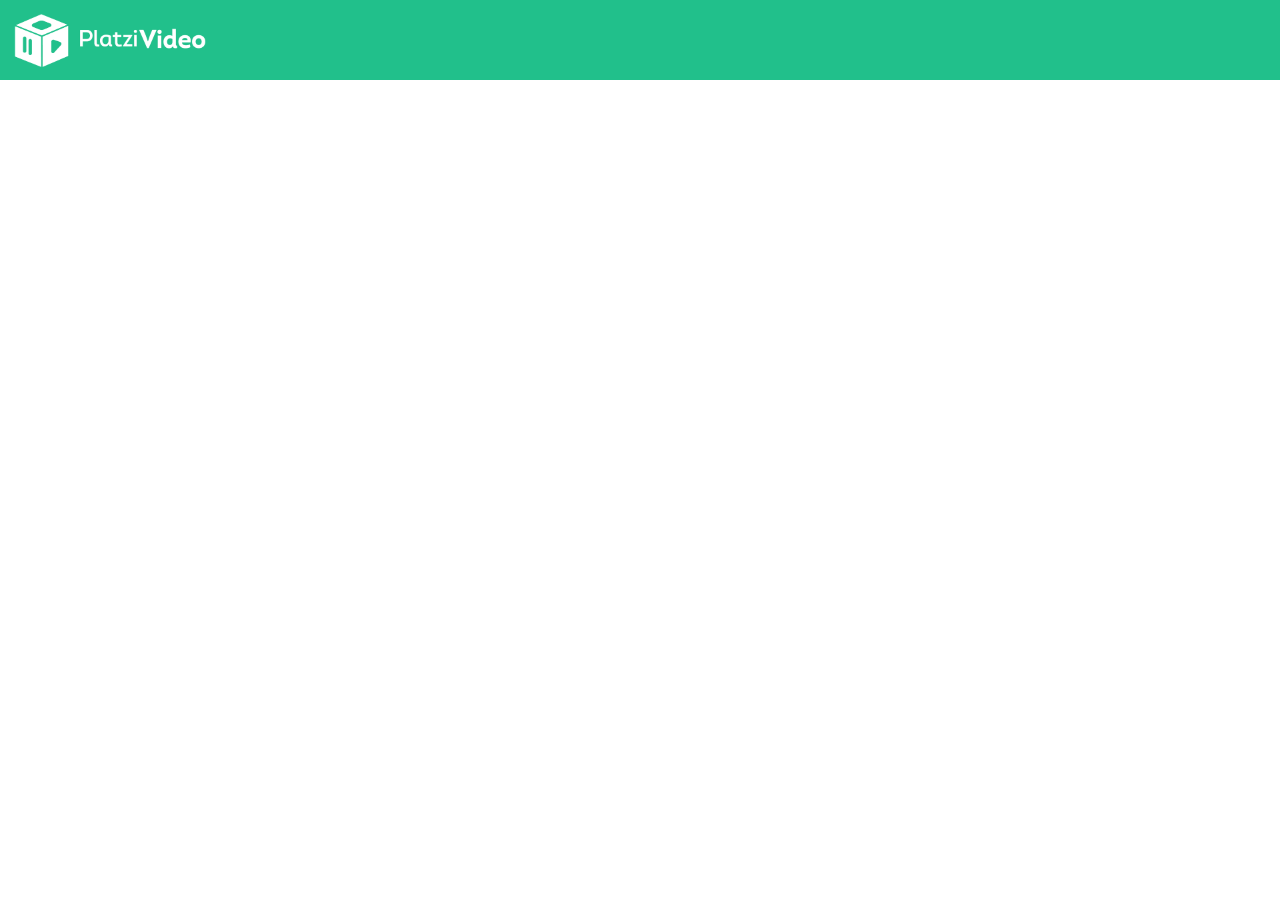
==== header.html @ 89f97034 "Header con logo" ====
<!DOCTYPE html>
<html lang="en">
<head>
    <meta charset="UTF-8">
    <meta name="viewport" content="width=device-width, initial-scale=1.0">
    <meta http-equiv="X-UA-Compatible" content="ie=edge">
    <title>Header</title>
    <style>
        body{
            margin: 0px;
        }
        header{
            background-color: #21C08B;
            width: 100%;
            height: 80px;
        }
        header img{
            width: 200px;
            margin-top: 10px;
            margin-left: 10px;
        }
    </style>
</head>
<body>
    <header>
        <img src="logo-platzi-video-BW2.png" alt="logo platzi">
    </header>
</body>
</html>
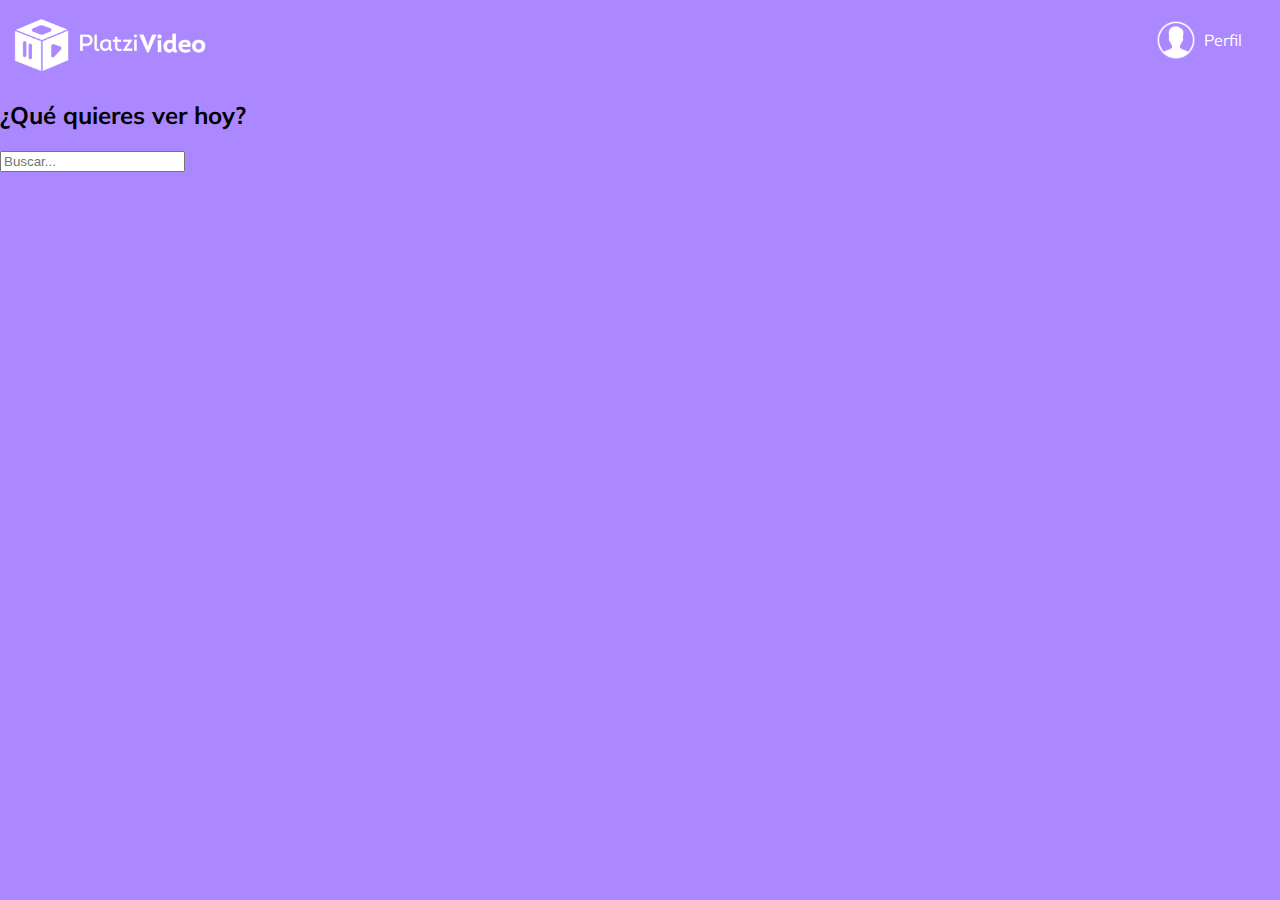
==== commit e3632e00: "Header con menu desplegable" ====
--- a/header.html
+++ b/header.html
@@ -1,29 +1,95 @@
 <!DOCTYPE html>
-<html lang="en">
+<html lang="es">
 <head>
     <meta charset="UTF-8">
     <meta name="viewport" content="width=device-width, initial-scale=1.0">
     <meta http-equiv="X-UA-Compatible" content="ie=edge">
+    <link href="https://fonts.googleapis.com/css2?family=Mulish:ital,wght@0,200;0,300;0,400;0,500;0,600;0,700;0,800;0,900;1,200;1,300;1,400;1,500;1,600;1,700;1,800;1,900&display=swap" rel="stylesheet">
     <title>Header</title>
     <style>
         body{
             margin: 0px;
+            background-color: #ab88ff;
+            font-family: 'Mulish', sans-serif;
         }
-        header{
-            background-color: #21C08B;
+        .header{
+            /* background-color: #21C08B; */
+            background-color: #ab88ff;
             width: 100%;
             height: 80px;
+            display: flex;
+            justify-content: space-between;
+            align-items: center;
         }
-        header img{
+        .header__img{
             width: 200px;
             margin-top: 10px;
             margin-left: 10px;
         }
+        .header__menu{
+            margin-right: 30px;
+        }
+        .header__menu ul{
+            display: none;
+            list-style: none;
+            padding: 0px;
+            position: absolute;
+            text-align: right;
+            margin: 0px 0px 0px -14px;
+        }
+        .header__menu:hover ul, ul:hover{
+            display: block;
+        }
+        .header__menu li{
+            margin: 10px 10px;
+        }
+        .header__menu li a{
+            color: white;
+            text-decoration: none;
+        }
+        .header__menu li a:hover{
+            text-decoration: underline;
+        }
+        .header__menu--profile{
+            margin-right: 8px;
+            display: flex;
+            align-items: center;
+            cursor: pointer;
+        }
+        .header__menu--profile img{
+            margin-right: 8px;
+            width: 40px;
+        }
+        .header__menu--profile p{
+            margin: 0px;
+            color: white;
+        }
     </style>
 </head>
 <body>
-    <header>
-        <img src="logo-platzi-video-BW2.png" alt="logo platzi">
+    <header class="header">
+        <img class="header__img" src="logo-platzi-video-BW2.png" alt="logo platzi">
+        <div class="header__menu">
+            <div class="header__menu--profile">
+                <img src="./user-icon.png" alt="User">
+                <p>Perfil</p>
+            </div>
+            <ul>
+                <li><a href="/">Cuenta</a></li>
+                <li><a href="/">Cerrar Sesión</a></li>
+            </ul>
+        </div>
     </header>
+    <section>
+        <h2>¿Qué quieres ver hoy?</h2>
+        <input type="text" name="" id="" placeholder="Buscar...">
+    </section>
+    <!-- <details>
+        <summary>Label</summary>
+        <ul>
+            <li>Item</li>
+          <li>Item</li>
+        </ul>
+      </details> -->
 </body>
 </html>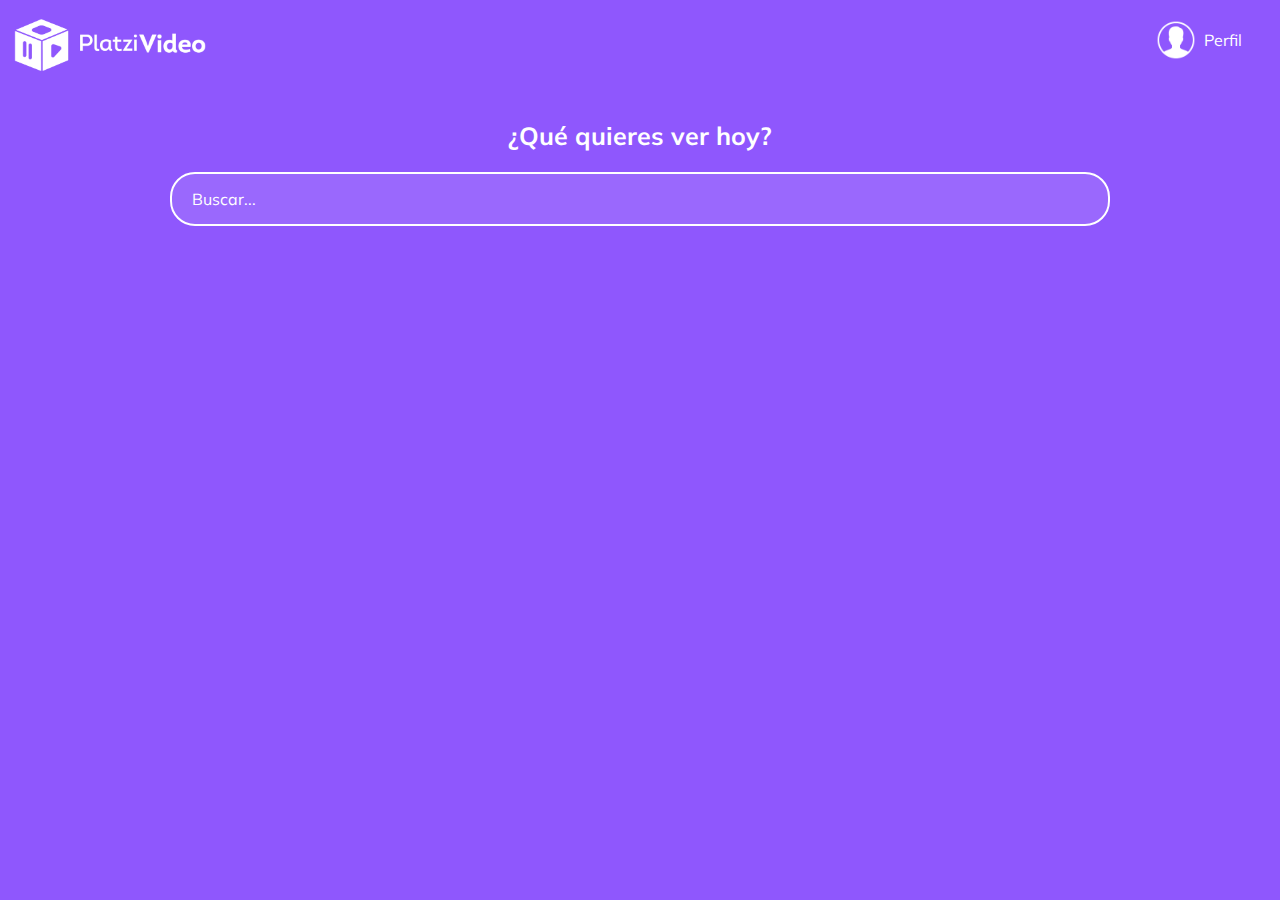
==== commit 87cd0d29: "Buscador" ====
--- a/header.html
+++ b/header.html
@@ -9,12 +9,14 @@
     <style>
         body{
             margin: 0px;
-            background-color: #ab88ff;
+            background-color: #8f57fd;
             font-family: 'Mulish', sans-serif;
         }
         .header{
-            /* background-color: #21C08B; */
-            background-color: #ab88ff;
+            /* #21C08B
+               #ab88ff
+             */
+            background-color: #8f57fd;
             width: 100%;
             height: 80px;
             display: flex;
@@ -64,6 +66,35 @@
             margin: 0px;
             color: white;
         }
+        .main{
+            height: 300px;
+            margin-top: 40px;
+        }
+        .main__title{
+            color: white;
+            font-size: 25px;
+            display: flex;
+            justify-content: center;
+        }
+        .main__searchEngine{
+            display: flex;
+            justify-content: center;
+        }
+        .main__input{
+            background-color: rgba(255, 255, 255, 0.1);
+            border: 2px solid white;
+            border-radius: 25px;
+            color: white;
+            font-family: 'Mulish', sans-serif;
+            font-size: 16px;
+            height: 50px;
+            padding: 0px 20px;
+            width: 70%;
+            outline: none;
+        }
+        .main__input::placeholder{
+            color: white;
+        }
     </style>
 </head>
 <body>
@@ -80,9 +111,11 @@
             </ul>
         </div>
     </header>
-    <section>
-        <h2>¿Qué quieres ver hoy?</h2>
-        <input type="text" name="" id="" placeholder="Buscar...">
+    <section class="main">
+        <h2 class="main__title">¿Qué quieres ver hoy?</h2>
+        <div class="main__searchEngine">
+            <input class="main__input" type="text" placeholder="Buscar...">
+        </div>
     </section>
     <!-- <details>
         <summary>Label</summary>
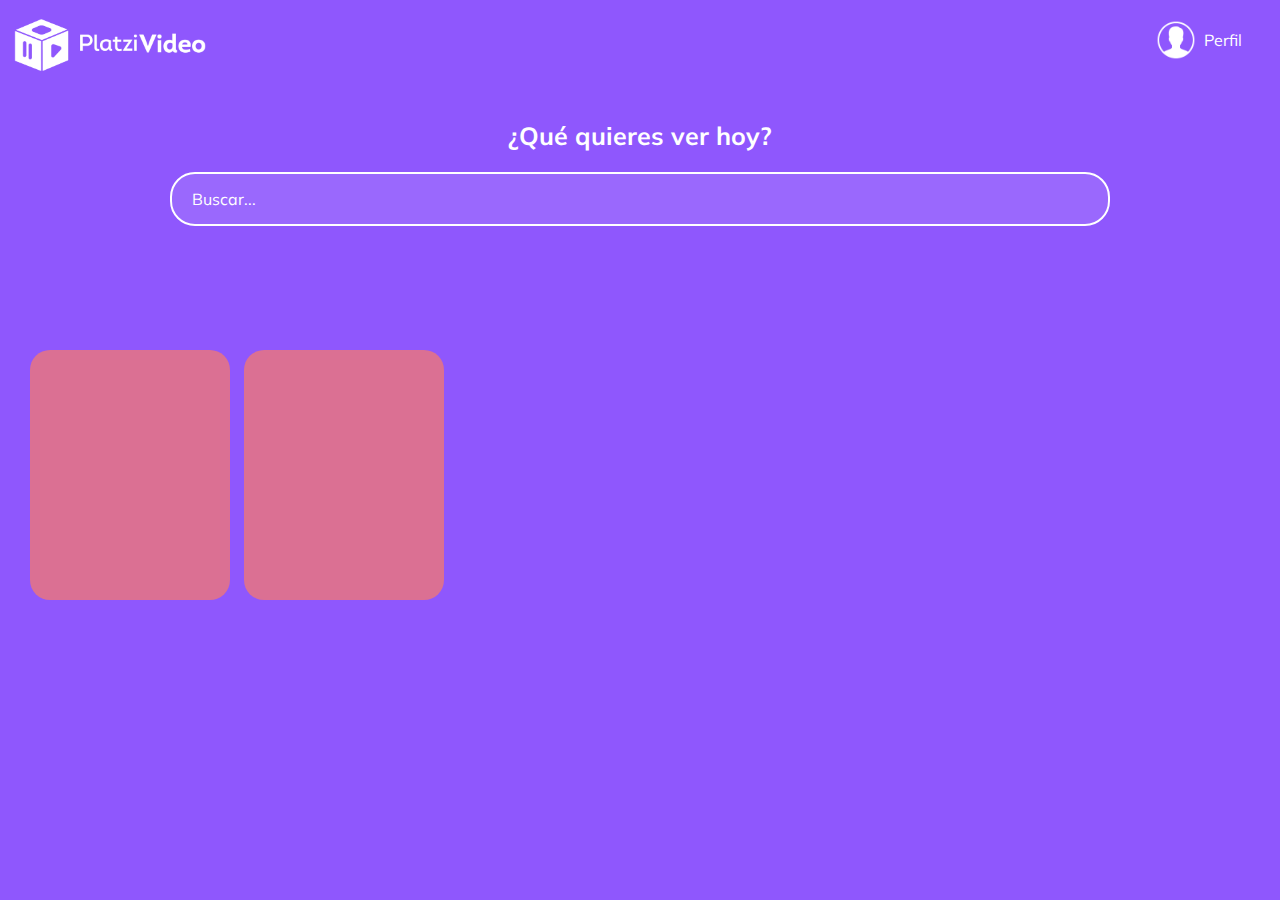
==== commit 4cb9a90d: "Carrousel v1" ====
--- a/header.html
+++ b/header.html
@@ -67,7 +67,7 @@
             color: white;
         }
         .main{
-            height: 300px;
+            height: 130px;
             margin-top: 40px;
         }
         .main__title{
@@ -95,6 +95,39 @@
         .main__input::placeholder{
             color: white;
         }
+        .carousel{
+            width: 100%;
+            overflow: scroll;
+            padding: 30px;
+            position: relative;
+        }
+        .carousel__container{
+            white-space: nowrap;
+            margin: 70px 0px;
+            padding-bottom: 10px;
+        }
+        .carousel__item{
+            background-color: palevioletred;
+            width: 200px;
+            height: 250px;
+            border-radius: 20px;
+            overflow: hidden;
+            margin-right: 10px;
+            display: inline-block;
+            cursor: pointer;
+            transition: 450ms all;
+            transform-origin: center left;
+        }
+        .carousel__item:hover ~ .carousel__item{
+            transform: translate3d(100px,0,0);
+        }
+        .carousel__container:hover .carousel__item{
+            opacity: 0.3;
+        }
+        .carousel__container:hover .carousel__item:hover {
+            transform: scale(1.5);
+            opacity: 1;
+        }
     </style>
 </head>
 <body>
@@ -117,6 +150,16 @@
             <input class="main__input" type="text" placeholder="Buscar...">
         </div>
     </section>
+    <section class="carousel">
+        <div class="carousel__container">
+            <div class="carousel__item">
+
+            </div>
+            <div class="carousel__item">
+
+            </div>
+        </div>
+    </section>
     <!-- <details>
         <summary>Label</summary>
         <ul>
